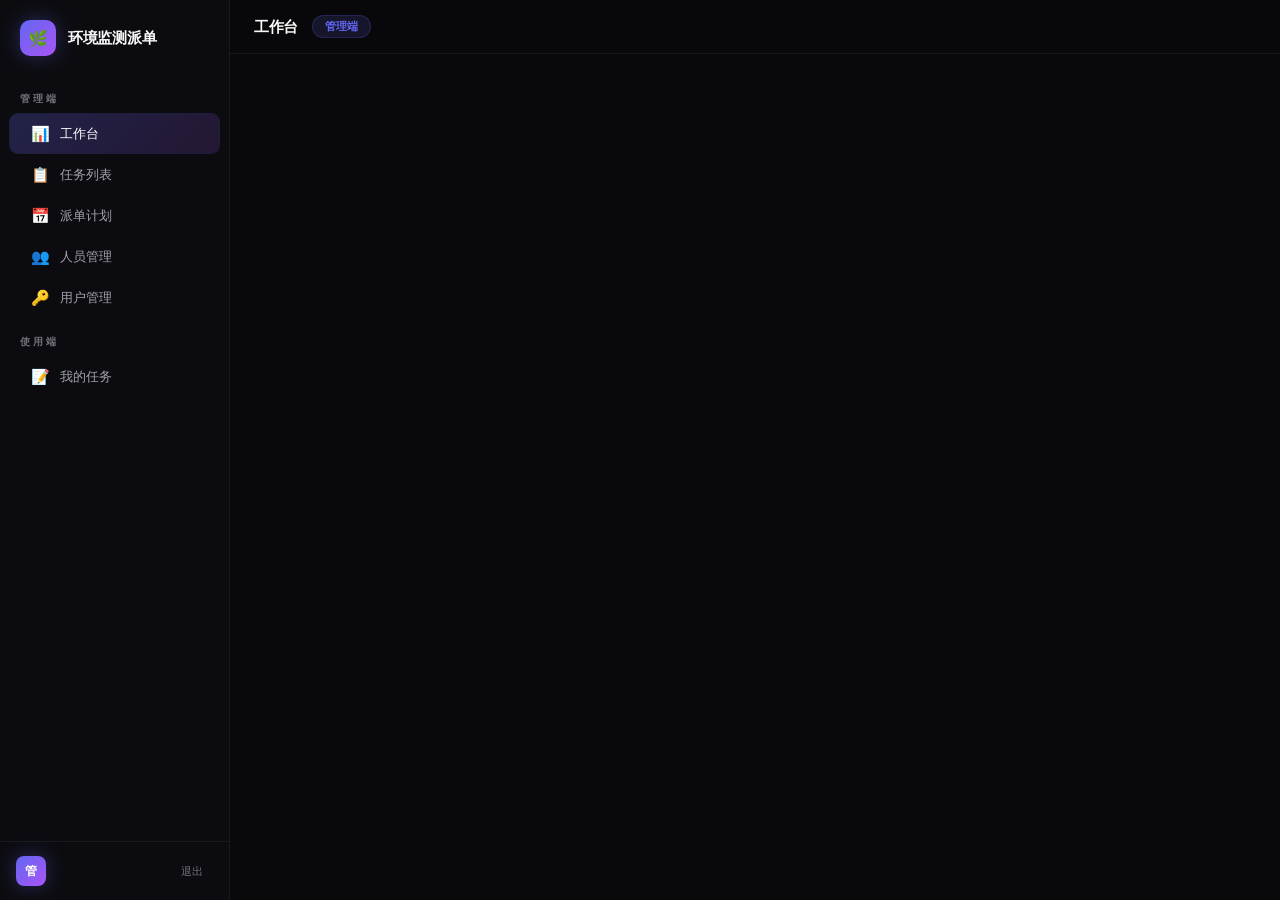
==== frontend/index.html @ 0a773238 "环境监测采样派单系统 v2 - 暗色现代 UI + 完整功能" ====
<!DOCTYPE html>
<html lang="zh-CN">
<head>
<meta charset="UTF-8"><meta name="viewport" content="width=device-width, initial-scale=1.0">
<title>环境监测采样派单系统</title>
<style>
@import url('https://fonts.googleapis.com/css2?family=Inter:wght@400;500;600;700;800&display=swap');
:root{
  --primary:#6366f1; --primary-glow:rgba(99,102,241,.35); --primary-hover:#4f46e5;
  --accent:#22d3ee; --accent-glow:rgba(34,211,238,.3);
  --success:#34d399; --warning:#fbbf24; --danger:#f87171;
  --bg:#09090b; --surface:#18181b; --surface2:#27272a; --surface3:#3f3f46;
  --text:#fafafa; --text2:#a1a1aa; --text3:#71717a;
  --border:rgba(255,255,255,.06); --border-accent:rgba(99,102,241,.2);
  --glass:rgba(24,24,27,.7);
  --radius:12px; --radius-sm:8px; --radius-xs:6px;
  --shadow-sm:0 1px 3px rgba(0,0,0,.3); --shadow:0 4px 16px rgba(0,0,0,.4);
  --shadow-glow:0 0 20px var(--primary-glow); --shadow-accent:0 0 20px var(--accent-glow);
  --transition:all .2s cubic-bezier(.4,0,.2,1);
}
*{margin:0;padding:0;box-sizing:border-box}
body{font-family:'Inter',-apple-system,BlinkMacSystemFont,'PingFang SC','Microsoft YaHei',sans-serif;background:var(--bg);color:var(--text);display:flex;min-height:100vh;-webkit-font-smoothing:antialiased}

/* -- Sidebar -- */
.sidebar{width:230px;background:#0c0c10;border-right:1px solid var(--border);display:flex;flex-direction:column;position:fixed;top:0;left:0;bottom:0;z-index:100}
.sidebar .logo{padding:20px 20px 16px;display:flex;align-items:center;gap:12px;cursor:pointer}
.sidebar .logo .dot{width:36px;height:36px;border-radius:10px;background:linear-gradient(135deg,var(--primary),#a855f7);display:flex;align-items:center;justify-content:center;font-size:16px;box-shadow:var(--shadow-glow)}
.sidebar .logo span{font-size:15px;font-weight:700;letter-spacing:-.02em}
.sidebar nav{flex:1;padding:4px 0;overflow-y:auto}
.sidebar .nav-group{padding:16px 20px 6px;font-size:10px;color:var(--text3);text-transform:uppercase;letter-spacing:3px;font-weight:700}
.sidebar .nav-item{display:flex;align-items:center;gap:10px;padding:10px 20px;margin:2px 10px;font-size:13px;font-weight:500;color:var(--text2);cursor:pointer;transition:var(--transition);border-radius:var(--radius-sm);position:relative;overflow:hidden}
.sidebar .nav-item::before{content:'';position:absolute;inset:0;background:linear-gradient(135deg,var(--primary),#a855f7);opacity:0;transition:var(--transition);border-radius:inherit;z-index:-1}
.sidebar .nav-item:hover{color:#fff}.sidebar .nav-item:hover::before{opacity:.15}
.sidebar .nav-item.active{color:#fff;background:linear-gradient(135deg,rgba(99,102,241,.25),rgba(168,85,247,.15));box-shadow:0 0 0 1px var(--border-accent)}
.sidebar .nav-item .icon{font-size:15px;width:20px;text-align:center}
.sidebar .user-area{padding:14px 16px;border-top:1px solid var(--border);display:flex;align-items:center;gap:10px;font-size:12px}
.sidebar .user-area .avatar{width:30px;height:30px;border-radius:8px;background:linear-gradient(135deg,var(--primary),#a855f7);display:flex;align-items:center;justify-content:center;font-weight:700;font-size:12px;box-shadow:var(--shadow-glow)}
.sidebar .logout-btn{font-size:11px;color:var(--text3);margin-left:auto;cursor:pointer;padding:4px 10px;border-radius:6px;transition:var(--transition)}.sidebar .logout-btn:hover{color:var(--danger);background:rgba(248,113,113,.1)}

/* -- Main -- */
.main{margin-left:230px;flex:1;display:flex;flex-direction:column;min-height:100vh}
.header{height:54px;background:rgba(9,9,11,.8);backdrop-filter:blur(20px);-webkit-backdrop-filter:blur(20px);border-bottom:1px solid var(--border);display:flex;align-items:center;padding:0 24px;gap:14px;position:sticky;top:0;z-index:50}
.header h2{font-size:15px;font-weight:700;letter-spacing:-.02em}
.header .role-badge{padding:3px 12px;border-radius:20px;font-size:11px;font-weight:600;background:rgba(99,102,241,.15);color:var(--primary);border:1px solid var(--border-accent)}
.header .actions{margin-left:auto;display:flex;gap:8px}
.content{padding:20px 24px;flex:1;overflow-y:auto}

/* -- Stats -- */
.stats-grid{display:grid;grid-template-columns:repeat(4,1fr);gap:14px;margin-bottom:20px}
.stat-card{background:var(--surface);border-radius:var(--radius);padding:18px 20px;border:1px solid var(--border);transition:var(--transition);position:relative;overflow:hidden}
.stat-card::after{content:'';position:absolute;top:-50%;right:-50%;width:120px;height:120px;border-radius:50%;background:radial-gradient(circle,var(--primary-glow),transparent 70%);opacity:0;transition:var(--transition)}
.stat-card:hover::after{opacity:.15}.stat-card:hover{border-color:var(--border-accent);transform:translateY(-2px);box-shadow:var(--shadow-glow)}
.stat-card .val{font-size:32px;font-weight:800;letter-spacing:-.03em;line-height:1;background:linear-gradient(135deg,var(--text),#a1a1aa);-webkit-background-clip:text;-webkit-text-fill-color:transparent;background-clip:text}
.stat-card .lbl{font-size:11px;color:var(--text3);margin-top:6px;font-weight:600;text-transform:uppercase;letter-spacing:.05em}

/* -- Panels -- */
.panel{background:var(--glass);backdrop-filter:blur(20px);-webkit-backdrop-filter:blur(20px);border-radius:var(--radius);border:1px solid var(--border);margin-bottom:14px;overflow:hidden}
.panel-header{padding:14px 20px;border-bottom:1px solid var(--border);display:flex;align-items:center;justify-content:space-between}
.panel-header h3{font-size:13px;font-weight:700;letter-spacing:-.01em;color:var(--text2)}
.panel-body{padding:16px 20px}

/* -- Tables -- */
table{width:100%;border-collapse:collapse;font-size:12px}
th{background:var(--surface2);padding:10px 14px;text-align:left;font-weight:600;border-bottom:1px solid var(--border);white-space:nowrap;color:var(--text3);font-size:10px;text-transform:uppercase;letter-spacing:.08em}
td{padding:9px 14px;border-bottom:1px solid var(--border);font-size:12px;color:var(--text2)}tbody tr{transition:var(--transition)}tbody tr:hover{background:rgba(99,102,241,.06)}tbody tr:hover td{color:var(--text)}
.tag{display:inline-block;padding:2px 9px;border-radius:5px;font-size:10px;font-weight:600;letter-spacing:.02em}
.tag-info{background:rgba(99,102,241,.15);color:var(--primary)}.tag-success{background:rgba(52,211,153,.15);color:var(--success)}.tag-warning{background:rgba(251,191,36,.15);color:var(--warning)}.tag-danger{background:rgba(248,113,113,.15);color:var(--danger)}.tag-default{background:var(--surface2);color:var(--text3)}

/* -- Buttons -- */
.btn{padding:7px 16px;border-radius:99px;font-size:12px;font-weight:600;cursor:pointer;border:1px solid var(--border);background:var(--surface2);color:var(--text2);display:inline-flex;align-items:center;gap:5px;transition:var(--transition);white-space:nowrap;letter-spacing:-.01em}.btn:hover{color:var(--text);border-color:var(--border-accent);box-shadow:var(--shadow-sm)}
.btn-primary{background:linear-gradient(135deg,var(--primary),#7c3aed);color:#fff;border-color:transparent;box-shadow:0 2px 12px var(--primary-glow)}.btn-primary:hover{box-shadow:0 4px 20px var(--primary-glow);transform:translateY(-1px)}
.btn-danger{background:rgba(248,113,113,.15);color:var(--danger);border-color:rgba(248,113,113,.2)}.btn-danger:hover{background:rgba(248,113,113,.25)}
.btn-success{background:rgba(52,211,153,.15);color:var(--success);border-color:rgba(52,211,153,.2)}.btn-success:hover{background:rgba(52,211,153,.25)}
.btn-warning{background:rgba(251,191,36,.15);color:var(--warning);border-color:rgba(251,191,36,.2)}.btn-warning:hover{background:rgba(251,191,36,.25)}
.btn-sm{padding:5px 12px;font-size:11px}.btn-ghost{background:transparent;border-color:transparent;color:var(--text3)}.btn-ghost:hover{background:var(--surface2);color:var(--text2);box-shadow:none}

/* -- Forms -- */
.form-row{display:flex;gap:12px;margin-bottom:12px;flex-wrap:wrap}.form-group{flex:1;min-width:140px}
.form-group label{display:block;font-size:10px;color:var(--text3);margin-bottom:5px;font-weight:700;text-transform:uppercase;letter-spacing:.06em}
.form-group input,.form-group select,.form-group textarea{width:100%;padding:8px 12px;border:1px solid var(--border);border-radius:var(--radius-xs);font-size:12px;outline:none;transition:var(--transition);background:var(--surface);color:var(--text);font-family:inherit}
.form-group input:focus,.form-group select:focus,.form-group textarea:focus{border-color:var(--primary);box-shadow:0 0 0 3px rgba(99,102,241,.15)}
.form-group select{appearance:none;background-image:url(\"data:image/svg+xml,%3Csvg xmlns='http://www.w3.org/2000/svg' width='12' height='12' viewBox='0 0 24 24' fill='none' stroke='%2371717a' stroke-width='2'%3E%3Cpath d='M6 9l6 6 6-6'/%3E%3C/svg%3E\");background-repeat:no-repeat;background-position:right 10px center;padding-right:30px}
.form-group textarea{resize:vertical;min-height:60px}

/* -- Modal -- */
.modal-overlay{display:none;position:fixed;inset:0;background:rgba(0,0,0,.7);backdrop-filter:blur(8px);-webkit-backdrop-filter:blur(8px);z-index:200;align-items:center;justify-content:center}
.modal-overlay.show{display:flex}
.modal{background:var(--surface);border-radius:16px;border:1px solid var(--border);width:94%;max-width:680px;max-height:88vh;overflow-y:auto;box-shadow:0 20px 60px rgba(0,0,0,.6),var(--shadow-glow);animation:modalIn .2s cubic-bezier(.4,0,.2,1)}
@keyframes modalIn{from{opacity:0;transform:scale(.95) translateY(12px)}to{opacity:1;transform:scale(1) translateY(0)}}
.modal-header{padding:16px 22px;border-bottom:1px solid var(--border);display:flex;align-items:center;justify-content:space-between}.modal-header h3{font-size:15px;font-weight:700}
.modal-body{padding:20px 22px}.modal-footer{padding:14px 22px;border-top:1px solid var(--border);display:flex;justify-content:flex-end;gap:8px;background:var(--surface2)}

/* -- Toast -- */
.toast{position:fixed;top:20px;left:50%;transform:translateX(-50%);background:var(--surface);color:var(--text);padding:10px 24px;border-radius:99px;font-size:12px;font-weight:600;z-index:300;opacity:0;transition:opacity .2s;pointer-events:none;border:1px solid var(--border-accent);box-shadow:var(--shadow),var(--shadow-glow)}.toast.show{opacity:1}

/* -- Search -- */
.search-box{display:flex;gap:6px}.search-box input{padding:7px 12px;border:1px solid var(--border);border-radius:99px;font-size:12px;width:200px;transition:var(--transition);background:var(--surface);color:var(--text);font-family:inherit}.search-box input:focus{border-color:var(--primary);box-shadow:0 0 0 3px rgba(99,102,241,.15);outline:none}
.search-box input::placeholder{color:var(--text3)}

/* -- Task cards -- */
.task-card{background:var(--surface2);border-radius:4px;padding:4px 6px;margin-bottom:2px;font-size:10px;border-left:3px solid var(--warning);cursor:pointer;transition:var(--transition)}.task-card:hover{background:var(--surface3);transform:translateX(2px)}.task-card.done{border-left-color:var(--success)}.task-card.progress{border-left-color:var(--primary)}

/* -- Misc -- */
.perm-grid{display:grid;grid-template-columns:repeat(2,1fr);gap:8px}.perm-item{display:flex;align-items:center;gap:6px;padding:6px 10px;background:var(--surface);border:1px solid var(--border);border-radius:var(--radius-xs);font-size:12px}
::-webkit-scrollbar{width:6px}::-webkit-scrollbar-track{background:transparent}::-webkit-scrollbar-thumb{background:var(--surface3);border-radius:3px}::-webkit-scrollbar-thumb:hover{background:var(--text3)}
</style></head><body>
<div class="sidebar">
<div class="logo" onclick="nav('dashboard')"><span class="dot">🌿</span><span>环境监测派单</span></div>
<nav>
<div class="nav-group">管理端</div>
<div class="nav-item active" data-page="dashboard"><span class="icon">📊</span><span>工作台</span></div>
<div class="nav-item" data-page="tasks"><span class="icon">📋</span><span>任务列表</span></div>
<div class="nav-item" data-page="dispatch"><span class="icon">📅</span><span>派单计划</span></div>
<div class="nav-item" data-page="personnel"><span class="icon">👥</span><span>人员管理</span></div>
<div class="nav-item" data-page="users"><span class="icon">🔑</span><span>用户管理</span></div>
<div class="nav-group">使用端</div>
<div class="nav-item" data-page="mytasks"><span class="icon">📝</span><span>我的任务</span></div>
</nav>
<div class="user-area"><div class="avatar" id="userAvatar">管</div><span id="userName"></span><span class="logout-btn" onclick="lo()">退出</span></div>
</div>
<div class="main">
<div class="header"><h2 id="pageTitle">工作台</h2><span class="role-badge admin" id="roleBadge">管理端</span><div class="actions" id="headerActions"></div></div>
<div class="content" id="contentArea"></div>
</div>
<div class="toast" id="toast"></div>
<div class="modal-overlay" id="modalOverlay"><div class="modal" id="modalBox"></div></div>
<script src="/static/app5.js?v=20"></script>
</body></html>
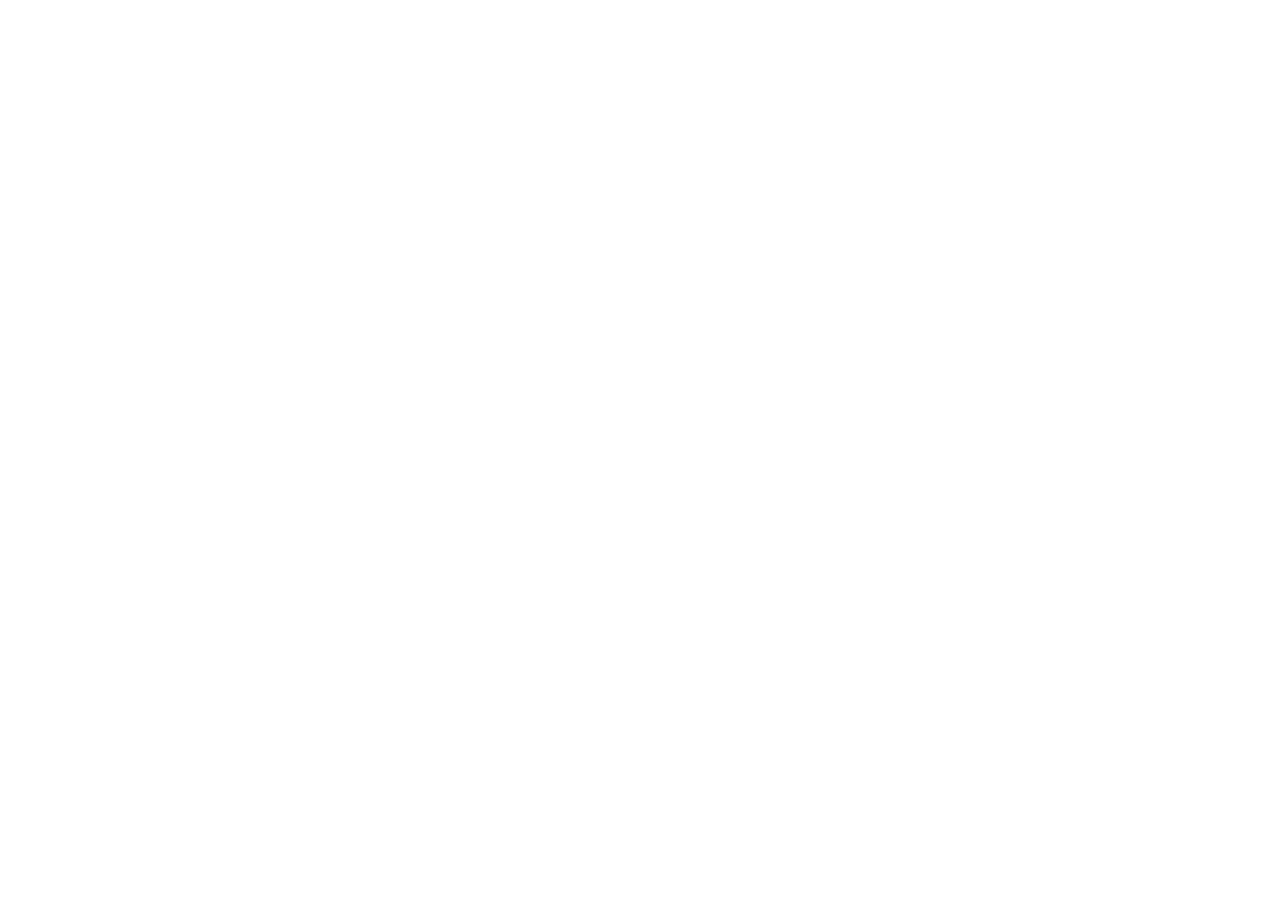
==== commit 0f3709a7: "refactor: rebuild monitoring workspace and dispatch workflows Modularize the FastAPI backend and bro" ====
--- a/frontend/index.html
+++ b/frontend/index.html
@@ -1,128 +1,4 @@
-<!DOCTYPE html>
-<html lang="zh-CN">
-<head>
-<meta charset="UTF-8"><meta name="viewport" content="width=device-width, initial-scale=1.0">
-<title>环境监测采样派单系统</title>
-<style>
-@import url('https://fonts.googleapis.com/css2?family=Inter:wght@400;500;600;700;800&display=swap');
-:root{
-  --primary:#6366f1; --primary-glow:rgba(99,102,241,.35); --primary-hover:#4f46e5;
-  --accent:#22d3ee; --accent-glow:rgba(34,211,238,.3);
-  --success:#34d399; --warning:#fbbf24; --danger:#f87171;
-  --bg:#09090b; --surface:#18181b; --surface2:#27272a; --surface3:#3f3f46;
-  --text:#fafafa; --text2:#a1a1aa; --text3:#71717a;
-  --border:rgba(255,255,255,.06); --border-accent:rgba(99,102,241,.2);
-  --glass:rgba(24,24,27,.7);
-  --radius:12px; --radius-sm:8px; --radius-xs:6px;
-  --shadow-sm:0 1px 3px rgba(0,0,0,.3); --shadow:0 4px 16px rgba(0,0,0,.4);
-  --shadow-glow:0 0 20px var(--primary-glow); --shadow-accent:0 0 20px var(--accent-glow);
-  --transition:all .2s cubic-bezier(.4,0,.2,1);
-}
-*{margin:0;padding:0;box-sizing:border-box}
-body{font-family:'Inter',-apple-system,BlinkMacSystemFont,'PingFang SC','Microsoft YaHei',sans-serif;background:var(--bg);color:var(--text);display:flex;min-height:100vh;-webkit-font-smoothing:antialiased}
+<!doctype html><html lang="zh-CN"><head><meta charset="UTF-8"><meta name="viewport" content="width=device-width,initial-scale=1"><meta name="theme-color" content="#20775b"><link rel="icon" href="/static/favicon.svg" type="image/svg+xml"><title>星源 · 环境监测协作平台</title><link rel="stylesheet" href="/static/styles.css"></head><body><div id="app"></div><dialog id="dialog"></dialog><div id="toast" role="status" aria-live="polite"></div><script type="module" src="/static/js/app.js?v=2.0.2"></script></body></html>
 
-/* -- Sidebar -- */
-.sidebar{width:230px;background:#0c0c10;border-right:1px solid var(--border);display:flex;flex-direction:column;position:fixed;top:0;left:0;bottom:0;z-index:100}
-.sidebar .logo{padding:20px 20px 16px;display:flex;align-items:center;gap:12px;cursor:pointer}
-.sidebar .logo .dot{width:36px;height:36px;border-radius:10px;background:linear-gradient(135deg,var(--primary),#a855f7);display:flex;align-items:center;justify-content:center;font-size:16px;box-shadow:var(--shadow-glow)}
-.sidebar .logo span{font-size:15px;font-weight:700;letter-spacing:-.02em}
-.sidebar nav{flex:1;padding:4px 0;overflow-y:auto}
-.sidebar .nav-group{padding:16px 20px 6px;font-size:10px;color:var(--text3);text-transform:uppercase;letter-spacing:3px;font-weight:700}
-.sidebar .nav-item{display:flex;align-items:center;gap:10px;padding:10px 20px;margin:2px 10px;font-size:13px;font-weight:500;color:var(--text2);cursor:pointer;transition:var(--transition);border-radius:var(--radius-sm);position:relative;overflow:hidden}
-.sidebar .nav-item::before{content:'';position:absolute;inset:0;background:linear-gradient(135deg,var(--primary),#a855f7);opacity:0;transition:var(--transition);border-radius:inherit;z-index:-1}
-.sidebar .nav-item:hover{color:#fff}.sidebar .nav-item:hover::before{opacity:.15}
-.sidebar .nav-item.active{color:#fff;background:linear-gradient(135deg,rgba(99,102,241,.25),rgba(168,85,247,.15));box-shadow:0 0 0 1px var(--border-accent)}
-.sidebar .nav-item .icon{font-size:15px;width:20px;text-align:center}
-.sidebar .user-area{padding:14px 16px;border-top:1px solid var(--border);display:flex;align-items:center;gap:10px;font-size:12px}
-.sidebar .user-area .avatar{width:30px;height:30px;border-radius:8px;background:linear-gradient(135deg,var(--primary),#a855f7);display:flex;align-items:center;justify-content:center;font-weight:700;font-size:12px;box-shadow:var(--shadow-glow)}
-.sidebar .logout-btn{font-size:11px;color:var(--text3);margin-left:auto;cursor:pointer;padding:4px 10px;border-radius:6px;transition:var(--transition)}.sidebar .logout-btn:hover{color:var(--danger);background:rgba(248,113,113,.1)}
 
-/* -- Main -- */
-.main{margin-left:230px;flex:1;display:flex;flex-direction:column;min-height:100vh}
-.header{height:54px;background:rgba(9,9,11,.8);backdrop-filter:blur(20px);-webkit-backdrop-filter:blur(20px);border-bottom:1px solid var(--border);display:flex;align-items:center;padding:0 24px;gap:14px;position:sticky;top:0;z-index:50}
-.header h2{font-size:15px;font-weight:700;letter-spacing:-.02em}
-.header .role-badge{padding:3px 12px;border-radius:20px;font-size:11px;font-weight:600;background:rgba(99,102,241,.15);color:var(--primary);border:1px solid var(--border-accent)}
-.header .actions{margin-left:auto;display:flex;gap:8px}
-.content{padding:20px 24px;flex:1;overflow-y:auto}
 
-/* -- Stats -- */
-.stats-grid{display:grid;grid-template-columns:repeat(4,1fr);gap:14px;margin-bottom:20px}
-.stat-card{background:var(--surface);border-radius:var(--radius);padding:18px 20px;border:1px solid var(--border);transition:var(--transition);position:relative;overflow:hidden}
-.stat-card::after{content:'';position:absolute;top:-50%;right:-50%;width:120px;height:120px;border-radius:50%;background:radial-gradient(circle,var(--primary-glow),transparent 70%);opacity:0;transition:var(--transition)}
-.stat-card:hover::after{opacity:.15}.stat-card:hover{border-color:var(--border-accent);transform:translateY(-2px);box-shadow:var(--shadow-glow)}
-.stat-card .val{font-size:32px;font-weight:800;letter-spacing:-.03em;line-height:1;background:linear-gradient(135deg,var(--text),#a1a1aa);-webkit-background-clip:text;-webkit-text-fill-color:transparent;background-clip:text}
-.stat-card .lbl{font-size:11px;color:var(--text3);margin-top:6px;font-weight:600;text-transform:uppercase;letter-spacing:.05em}
-
-/* -- Panels -- */
-.panel{background:var(--glass);backdrop-filter:blur(20px);-webkit-backdrop-filter:blur(20px);border-radius:var(--radius);border:1px solid var(--border);margin-bottom:14px;overflow:hidden}
-.panel-header{padding:14px 20px;border-bottom:1px solid var(--border);display:flex;align-items:center;justify-content:space-between}
-.panel-header h3{font-size:13px;font-weight:700;letter-spacing:-.01em;color:var(--text2)}
-.panel-body{padding:16px 20px}
-
-/* -- Tables -- */
-table{width:100%;border-collapse:collapse;font-size:12px}
-th{background:var(--surface2);padding:10px 14px;text-align:left;font-weight:600;border-bottom:1px solid var(--border);white-space:nowrap;color:var(--text3);font-size:10px;text-transform:uppercase;letter-spacing:.08em}
-td{padding:9px 14px;border-bottom:1px solid var(--border);font-size:12px;color:var(--text2)}tbody tr{transition:var(--transition)}tbody tr:hover{background:rgba(99,102,241,.06)}tbody tr:hover td{color:var(--text)}
-.tag{display:inline-block;padding:2px 9px;border-radius:5px;font-size:10px;font-weight:600;letter-spacing:.02em}
-.tag-info{background:rgba(99,102,241,.15);color:var(--primary)}.tag-success{background:rgba(52,211,153,.15);color:var(--success)}.tag-warning{background:rgba(251,191,36,.15);color:var(--warning)}.tag-danger{background:rgba(248,113,113,.15);color:var(--danger)}.tag-default{background:var(--surface2);color:var(--text3)}
-
-/* -- Buttons -- */
-.btn{padding:7px 16px;border-radius:99px;font-size:12px;font-weight:600;cursor:pointer;border:1px solid var(--border);background:var(--surface2);color:var(--text2);display:inline-flex;align-items:center;gap:5px;transition:var(--transition);white-space:nowrap;letter-spacing:-.01em}.btn:hover{color:var(--text);border-color:var(--border-accent);box-shadow:var(--shadow-sm)}
-.btn-primary{background:linear-gradient(135deg,var(--primary),#7c3aed);color:#fff;border-color:transparent;box-shadow:0 2px 12px var(--primary-glow)}.btn-primary:hover{box-shadow:0 4px 20px var(--primary-glow);transform:translateY(-1px)}
-.btn-danger{background:rgba(248,113,113,.15);color:var(--danger);border-color:rgba(248,113,113,.2)}.btn-danger:hover{background:rgba(248,113,113,.25)}
-.btn-success{background:rgba(52,211,153,.15);color:var(--success);border-color:rgba(52,211,153,.2)}.btn-success:hover{background:rgba(52,211,153,.25)}
-.btn-warning{background:rgba(251,191,36,.15);color:var(--warning);border-color:rgba(251,191,36,.2)}.btn-warning:hover{background:rgba(251,191,36,.25)}
-.btn-sm{padding:5px 12px;font-size:11px}.btn-ghost{background:transparent;border-color:transparent;color:var(--text3)}.btn-ghost:hover{background:var(--surface2);color:var(--text2);box-shadow:none}
-
-/* -- Forms -- */
-.form-row{display:flex;gap:12px;margin-bottom:12px;flex-wrap:wrap}.form-group{flex:1;min-width:140px}
-.form-group label{display:block;font-size:10px;color:var(--text3);margin-bottom:5px;font-weight:700;text-transform:uppercase;letter-spacing:.06em}
-.form-group input,.form-group select,.form-group textarea{width:100%;padding:8px 12px;border:1px solid var(--border);border-radius:var(--radius-xs);font-size:12px;outline:none;transition:var(--transition);background:var(--surface);color:var(--text);font-family:inherit}
-.form-group input:focus,.form-group select:focus,.form-group textarea:focus{border-color:var(--primary);box-shadow:0 0 0 3px rgba(99,102,241,.15)}
-.form-group select{appearance:none;background-image:url(\"data:image/svg+xml,%3Csvg xmlns='http://www.w3.org/2000/svg' width='12' height='12' viewBox='0 0 24 24' fill='none' stroke='%2371717a' stroke-width='2'%3E%3Cpath d='M6 9l6 6 6-6'/%3E%3C/svg%3E\");background-repeat:no-repeat;background-position:right 10px center;padding-right:30px}
-.form-group textarea{resize:vertical;min-height:60px}
-
-/* -- Modal -- */
-.modal-overlay{display:none;position:fixed;inset:0;background:rgba(0,0,0,.7);backdrop-filter:blur(8px);-webkit-backdrop-filter:blur(8px);z-index:200;align-items:center;justify-content:center}
-.modal-overlay.show{display:flex}
-.modal{background:var(--surface);border-radius:16px;border:1px solid var(--border);width:94%;max-width:680px;max-height:88vh;overflow-y:auto;box-shadow:0 20px 60px rgba(0,0,0,.6),var(--shadow-glow);animation:modalIn .2s cubic-bezier(.4,0,.2,1)}
-@keyframes modalIn{from{opacity:0;transform:scale(.95) translateY(12px)}to{opacity:1;transform:scale(1) translateY(0)}}
-.modal-header{padding:16px 22px;border-bottom:1px solid var(--border);display:flex;align-items:center;justify-content:space-between}.modal-header h3{font-size:15px;font-weight:700}
-.modal-body{padding:20px 22px}.modal-footer{padding:14px 22px;border-top:1px solid var(--border);display:flex;justify-content:flex-end;gap:8px;background:var(--surface2)}
-
-/* -- Toast -- */
-.toast{position:fixed;top:20px;left:50%;transform:translateX(-50%);background:var(--surface);color:var(--text);padding:10px 24px;border-radius:99px;font-size:12px;font-weight:600;z-index:300;opacity:0;transition:opacity .2s;pointer-events:none;border:1px solid var(--border-accent);box-shadow:var(--shadow),var(--shadow-glow)}.toast.show{opacity:1}
-
-/* -- Search -- */
-.search-box{display:flex;gap:6px}.search-box input{padding:7px 12px;border:1px solid var(--border);border-radius:99px;font-size:12px;width:200px;transition:var(--transition);background:var(--surface);color:var(--text);font-family:inherit}.search-box input:focus{border-color:var(--primary);box-shadow:0 0 0 3px rgba(99,102,241,.15);outline:none}
-.search-box input::placeholder{color:var(--text3)}
-
-/* -- Task cards -- */
-.task-card{background:var(--surface2);border-radius:4px;padding:4px 6px;margin-bottom:2px;font-size:10px;border-left:3px solid var(--warning);cursor:pointer;transition:var(--transition)}.task-card:hover{background:var(--surface3);transform:translateX(2px)}.task-card.done{border-left-color:var(--success)}.task-card.progress{border-left-color:var(--primary)}
-
-/* -- Misc -- */
-.perm-grid{display:grid;grid-template-columns:repeat(2,1fr);gap:8px}.perm-item{display:flex;align-items:center;gap:6px;padding:6px 10px;background:var(--surface);border:1px solid var(--border);border-radius:var(--radius-xs);font-size:12px}
-::-webkit-scrollbar{width:6px}::-webkit-scrollbar-track{background:transparent}::-webkit-scrollbar-thumb{background:var(--surface3);border-radius:3px}::-webkit-scrollbar-thumb:hover{background:var(--text3)}
-</style></head><body>
-<div class="sidebar">
-<div class="logo" onclick="nav('dashboard')"><span class="dot">🌿</span><span>环境监测派单</span></div>
-<nav>
-<div class="nav-group">管理端</div>
-<div class="nav-item active" data-page="dashboard"><span class="icon">📊</span><span>工作台</span></div>
-<div class="nav-item" data-page="tasks"><span class="icon">📋</span><span>任务列表</span></div>
-<div class="nav-item" data-page="dispatch"><span class="icon">📅</span><span>派单计划</span></div>
-<div class="nav-item" data-page="personnel"><span class="icon">👥</span><span>人员管理</span></div>
-<div class="nav-item" data-page="users"><span class="icon">🔑</span><span>用户管理</span></div>
-<div class="nav-group">使用端</div>
-<div class="nav-item" data-page="mytasks"><span class="icon">📝</span><span>我的任务</span></div>
-</nav>
-<div class="user-area"><div class="avatar" id="userAvatar">管</div><span id="userName"></span><span class="logout-btn" onclick="lo()">退出</span></div>
-</div>
-<div class="main">
-<div class="header"><h2 id="pageTitle">工作台</h2><span class="role-badge admin" id="roleBadge">管理端</span><div class="actions" id="headerActions"></div></div>
-<div class="content" id="contentArea"></div>
-</div>
-<div class="toast" id="toast"></div>
-<div class="modal-overlay" id="modalOverlay"><div class="modal" id="modalBox"></div></div>
-<script src="/static/app5.js?v=20"></script>
-</body></html>
